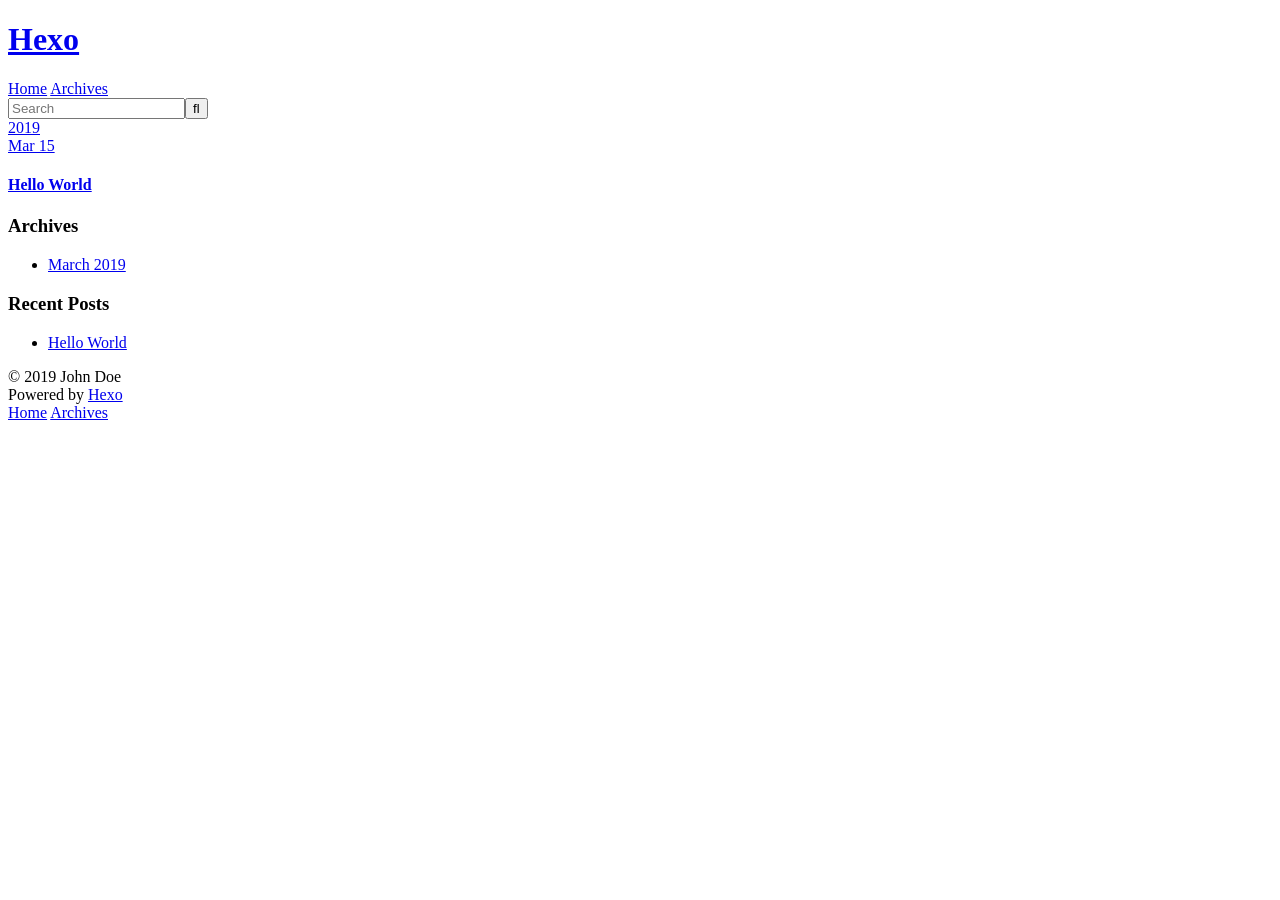
==== archives/index.html @ 77829fed "Site updated: 2019-03-15 10:31:24" ====
<!DOCTYPE html>
<html>
<head><meta name="generator" content="Hexo 3.8.0">
  <meta charset="utf-8">
  

  
  <title>Archives | Hexo</title>
  <meta name="viewport" content="width=device-width, initial-scale=1, maximum-scale=1">
  <meta property="og:type" content="website">
<meta property="og:title" content="Hexo">
<meta property="og:url" content="http://yoursite.com/archives/index.html">
<meta property="og:site_name" content="Hexo">
<meta property="og:locale" content="default">
<meta name="twitter:card" content="summary">
<meta name="twitter:title" content="Hexo">
  
    <link rel="alternate" href="/atom.xml" title="Hexo" type="application/atom+xml">
  
  
    <link rel="icon" href="/favicon.png">
  
  
    <link href="//fonts.googleapis.com/css?family=Source+Code+Pro" rel="stylesheet" type="text/css">
  
  <link rel="stylesheet" href="/css/style.css">
</head>
</html>
<body>
  <div id="container">
    <div id="wrap">
      <header id="header">
  <div id="banner"></div>
  <div id="header-outer" class="outer">
    <div id="header-title" class="inner">
      <h1 id="logo-wrap">
        <a href="/" id="logo">Hexo</a>
      </h1>
      
    </div>
    <div id="header-inner" class="inner">
      <nav id="main-nav">
        <a id="main-nav-toggle" class="nav-icon"></a>
        
          <a class="main-nav-link" href="/">Home</a>
        
          <a class="main-nav-link" href="/archives">Archives</a>
        
      </nav>
      <nav id="sub-nav">
        
          <a id="nav-rss-link" class="nav-icon" href="/atom.xml" title="RSS Feed"></a>
        
        <a id="nav-search-btn" class="nav-icon" title="Search"></a>
      </nav>
      <div id="search-form-wrap">
        <form action="//google.com/search" method="get" accept-charset="UTF-8" class="search-form"><input type="search" name="q" class="search-form-input" placeholder="Search"><button type="submit" class="search-form-submit">&#xF002;</button><input type="hidden" name="sitesearch" value="http://yoursite.com"></form>
      </div>
    </div>
  </div>
</header>
      <div class="outer">
        <section id="main">
  
  
    
    
      
      
      <section class="archives-wrap">
        <div class="archive-year-wrap">
          <a href="/archives/2019" class="archive-year">2019</a>
        </div>
        <div class="archives">
    
    <article class="archive-article archive-type-post">
  <div class="archive-article-inner">
    <header class="archive-article-header">
      <a href="/2019/03/15/hello-world/" class="archive-article-date">
  <time datetime="2019-03-15T02:13:26.831Z" itemprop="datePublished">Mar 15</time>
</a>
      
  
    <h1 itemprop="name">
      <a class="archive-article-title" href="/2019/03/15/hello-world/">Hello World</a>
    </h1>
  

    </header>
  </div>
</article>
  
  
    </div></section>
  


</section>
        
          <aside id="sidebar">
  
    

  
    

  
    
  
    
  <div class="widget-wrap">
    <h3 class="widget-title">Archives</h3>
    <div class="widget">
      <ul class="archive-list"><li class="archive-list-item"><a class="archive-list-link" href="/archives/2019/03/">March 2019</a></li></ul>
    </div>
  </div>


  
    
  <div class="widget-wrap">
    <h3 class="widget-title">Recent Posts</h3>
    <div class="widget">
      <ul>
        
          <li>
            <a href="/2019/03/15/hello-world/">Hello World</a>
          </li>
        
      </ul>
    </div>
  </div>

  
</aside>
        
      </div>
      <footer id="footer">
  
  <div class="outer">
    <div id="footer-info" class="inner">
      &copy; 2019 John Doe<br>
      Powered by <a href="http://hexo.io/" target="_blank">Hexo</a>
    </div>
  </div>
</footer>
    </div>
    <nav id="mobile-nav">
  
    <a href="/" class="mobile-nav-link">Home</a>
  
    <a href="/archives" class="mobile-nav-link">Archives</a>
  
</nav>
    

<script src="//ajax.googleapis.com/ajax/libs/jquery/2.0.3/jquery.min.js"></script>


  <link rel="stylesheet" href="/fancybox/jquery.fancybox.css">
  <script src="/fancybox/jquery.fancybox.pack.js"></script>


<script src="/js/script.js"></script>



  </div>
</body>
</html>
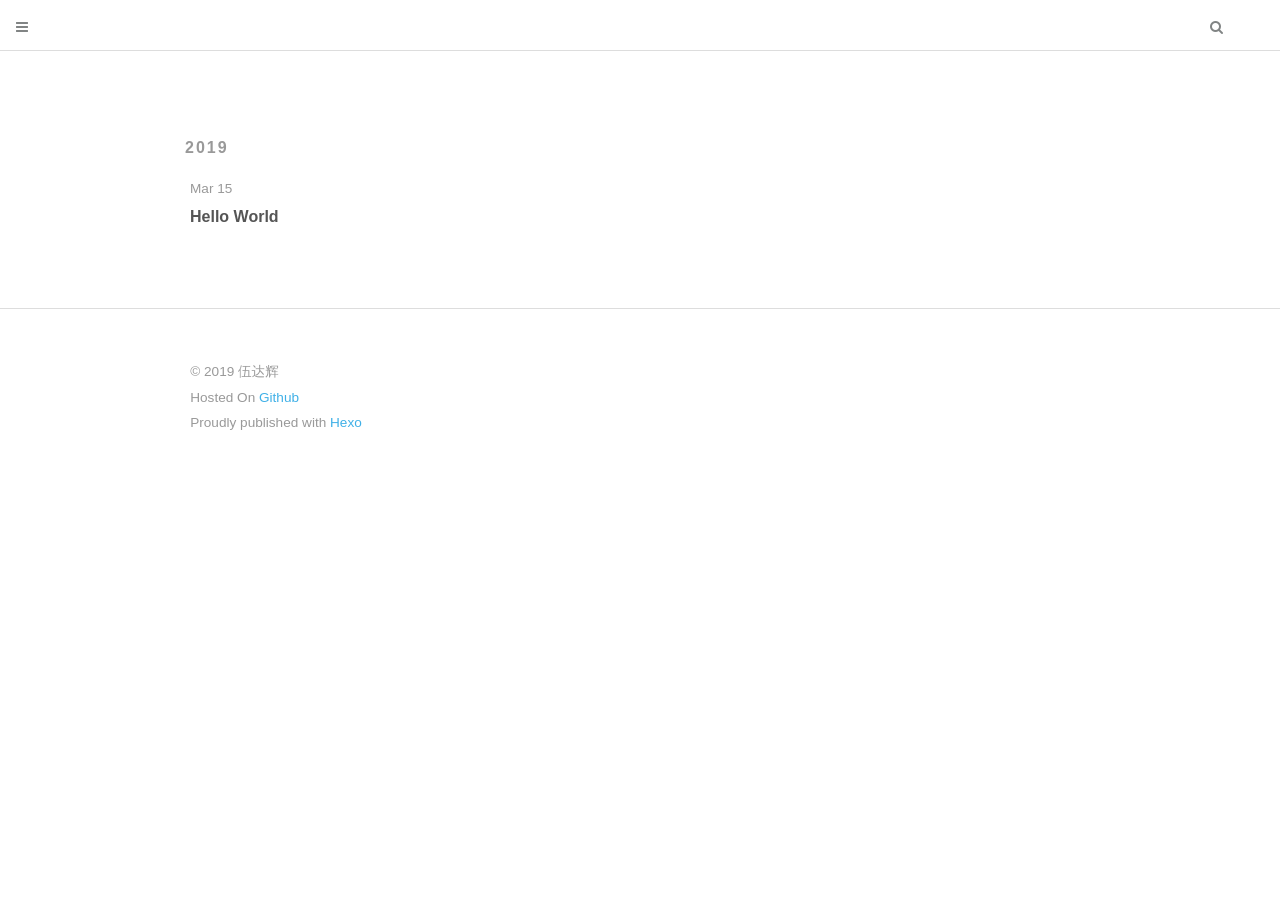
==== commit df804d91: "Site updated: 2019-03-15 11:11:00" ====
--- a/archives/index.html
+++ b/archives/index.html
@@ -3,62 +3,99 @@
 <head><meta name="generator" content="Hexo 3.8.0">
   <meta charset="utf-8">
   
-
-  
-  <title>Archives | Hexo</title>
+  <title>Archives | 一个人的认命，是从变胖开始的。</title>
   <meta name="viewport" content="width=device-width, initial-scale=1, maximum-scale=1">
-  <meta property="og:type" content="website">
-<meta property="og:title" content="Hexo">
-<meta property="og:url" content="http://yoursite.com/archives/index.html">
-<meta property="og:site_name" content="Hexo">
+  <meta name="description" content="从来没有真正的绝境，只有心灵的迷途">
+<meta name="keywords" content="伍达辉">
+<meta property="og:type" content="website">
+<meta property="og:title" content="一个人的认命，是从变胖开始的。">
+<meta property="og:url" content="https://wudahui.github.io/archives/index.html">
+<meta property="og:site_name" content="一个人的认命，是从变胖开始的。">
+<meta property="og:description" content="从来没有真正的绝境，只有心灵的迷途">
 <meta property="og:locale" content="default">
 <meta name="twitter:card" content="summary">
-<meta name="twitter:title" content="Hexo">
+<meta name="twitter:title" content="一个人的认命，是从变胖开始的。">
+<meta name="twitter:description" content="从来没有真正的绝境，只有心灵的迷途">
+<meta name="twitter:creator" content="@kawaiiushio">
+<link rel="publisher" href="u/0/112705918015792136321">
   
-    <link rel="alternate" href="/atom.xml" title="Hexo" type="application/atom+xml">
+    <link rel="alternative" href="/atom.xml" title="一个人的认命，是从变胖开始的。" type="application/atom+xml">
   
   
-    <link rel="icon" href="/favicon.png">
-  
-  
-    <link href="//fonts.googleapis.com/css?family=Source+Code+Pro" rel="stylesheet" type="text/css">
+    <link rel="icon" href="/favicon.ico">
+    <meta name="theme-color" content="#ffffff">
   
   <link rel="stylesheet" href="/css/style.css">
+  
+  <style type="text/css">
+html {background-color: white}</style>
 </head>
 </html>
 <body>
   <div id="container">
     <div id="wrap">
-      <header id="header">
-  <div id="banner"></div>
+      
+  <header id="header" class="small">
+
   <div id="header-outer" class="outer">
     <div id="header-title" class="inner">
       <h1 id="logo-wrap">
-        <a href="/" id="logo">Hexo</a>
+        <a href="/" id="logo">一个人的认命，是从变胖开始的。</a>
       </h1>
       
-    </div>
-    <div id="header-inner" class="inner">
-      <nav id="main-nav">
-        <a id="main-nav-toggle" class="nav-icon"></a>
-        
-          <a class="main-nav-link" href="/">Home</a>
-        
-          <a class="main-nav-link" href="/archives">Archives</a>
-        
-      </nav>
-      <nav id="sub-nav">
-        
-          <a id="nav-rss-link" class="nav-icon" href="/atom.xml" title="RSS Feed"></a>
-        
-        <a id="nav-search-btn" class="nav-icon" title="Search"></a>
-      </nav>
-      <div id="search-form-wrap">
-        <form action="//google.com/search" method="get" accept-charset="UTF-8" class="search-form"><input type="search" name="q" class="search-form-input" placeholder="Search"><button type="submit" class="search-form-submit">&#xF002;</button><input type="hidden" name="sitesearch" value="http://yoursite.com"></form>
+        <h2 id="subtitle-wrap">
+          <a href="/" id="subtitle">Stay hungry. Stay foolish.</a>
+        </h2>
+      
+      <div id="rss-wrap">
+      
+        <a id="nav-rss-link" class="nav-icon" href="/atom.xml" title="RSS Feed"></a>
+      
+      
+        <a id="nav-github-link" class="nav-icon" href="https://github.com/kawaiiushio" title="Github" target="_blank"></a>
+      
       </div>
     </div>
   </div>
+  <div id="header-inner" class>
+    <a class="title"><h1>一个人的认命，是从变胖开始的。</h1></a>
+    <nav id="main-nav">
+      <a id="main-nav-toggle" class="nav-icon"></a>
+    </nav>
+    <nav id="sub-nav">
+      <a id="nav-search-btn" class="nav-icon" title="Search"></a>
+    </nav>
+    <div id="search-form-wrap">
+      <form action="//google.com/search" method="get" accept-charset="UTF-8" class="search-form"><input type="search" name="q" class="search-form-input" placeholder="Search"><button type="submit" class="search-form-submit">&#xF002;</button><input type="hidden" name="sitesearch" value="https://wudahui.github.io"></form>
+    </div>
+  </div>
+  <div class="site-nav">
+    <ul>
+    
+      <li>
+        <a href="/">主页</a>
+      </li>
+    
+      <li>
+        <a href="/archives">归档</a>
+      </li>
+    
+      <li>
+        <a href="/donate">捐助</a>
+      </li>
+    
+      <li>
+        <a href="/friends">小伙伴</a>
+      </li>
+    
+      <li>
+        <a href="/about">关于</a>
+      </li>
+    
+    </ul>
+  </div>
 </header>
+
       <div class="outer">
         <section id="main">
   
@@ -95,76 +132,41 @@
   
 
 
-</section>
-        
-          <aside id="sidebar">
+
+<div class="archives-wrap">
   
     
 
   
-    
+</div>
 
-  
-    
-  
-    
-  <div class="widget-wrap">
-    <h3 class="widget-title">Archives</h3>
-    <div class="widget">
-      <ul class="archive-list"><li class="archive-list-item"><a class="archive-list-link" href="/archives/2019/03/">March 2019</a></li></ul>
-    </div>
-  </div>
-
-
-  
-    
-  <div class="widget-wrap">
-    <h3 class="widget-title">Recent Posts</h3>
-    <div class="widget">
-      <ul>
-        
-          <li>
-            <a href="/2019/03/15/hello-world/">Hello World</a>
-          </li>
-        
-      </ul>
-    </div>
-  </div>
-
-  
-</aside>
-        
+</section>
       </div>
       <footer id="footer">
   
   <div class="outer">
     <div id="footer-info" class="inner">
-      &copy; 2019 John Doe<br>
-      Powered by <a href="http://hexo.io/" target="_blank">Hexo</a>
+      &copy; 2019 伍达辉<br>
+      Hosted On <a target="_blank" href="https://github.com">Github</a> <br> Proudly published with <a target="_blank" href="http://hexo.io">Hexo</a>
     </div>
   </div>
 </footer>
     </div>
-    <nav id="mobile-nav">
-  
-    <a href="/" class="mobile-nav-link">Home</a>
-  
-    <a href="/archives" class="mobile-nav-link">Archives</a>
-  
-</nav>
     
 
-<script src="//ajax.googleapis.com/ajax/libs/jquery/2.0.3/jquery.min.js"></script>
-
+<script src="http://cdn.staticfile.org/jquery/2.1.1-rc2/jquery.min.js"></script>
+<script src="http://cdn.staticfile.org/scrollReveal.js/0.1.2/scrollReveal.min.js"></script>
 
   <link rel="stylesheet" href="/fancybox/jquery.fancybox.css">
   <script src="/fancybox/jquery.fancybox.pack.js"></script>
 
 
+<script>
+  window.scrollReveal = new scrollReveal();
+</script>
+
 <script src="/js/script.js"></script>
-
-
 
   </div>
 </body>
-</html>+</html>
--- a/css/style.css
+++ b/css/style.css
@@ -0,0 +1,1625 @@
+body {
+  width: 100%;
+}
+body:before,
+body:after {
+  content: "";
+  display: table;
+}
+body:after {
+  clear: both;
+}
+html,
+body,
+div,
+span,
+applet,
+object,
+iframe,
+h1,
+h2,
+h3,
+h4,
+h5,
+h6,
+p,
+blockquote,
+pre,
+a,
+abbr,
+acronym,
+address,
+big,
+cite,
+code,
+del,
+dfn,
+em,
+img,
+ins,
+kbd,
+q,
+s,
+samp,
+small,
+strike,
+strong,
+sub,
+sup,
+tt,
+var,
+dl,
+dt,
+dd,
+ol,
+ul,
+li,
+fieldset,
+form,
+label,
+legend,
+table,
+caption,
+tbody,
+tfoot,
+thead,
+tr,
+th,
+td {
+  margin: 0;
+  padding: 0;
+  border: 0;
+  outline: 0;
+  font-weight: inherit;
+  font-style: inherit;
+  font-family: inherit;
+  font-size: 100%;
+  vertical-align: baseline;
+}
+body {
+  line-height: 1;
+  color: #000;
+  background: #fff;
+}
+ol,
+ul {
+  list-style: none;
+}
+table {
+  border-collapse: separate;
+  border-spacing: 0;
+  vertical-align: middle;
+}
+caption,
+th,
+td {
+  text-align: left;
+  font-weight: normal;
+  vertical-align: middle;
+}
+a img {
+  border: none;
+}
+input,
+button {
+  margin: 0;
+  padding: 0;
+}
+input::-moz-focus-inner,
+button::-moz-focus-inner {
+  border: 0;
+  padding: 0;
+}
+@font-face {
+  font-family: FontAwesome;
+  font-style: normal;
+  font-weight: normal;
+  src: url("fonts/fontawesome-webfont.eot?v=#4.0.3");
+  src: url("fonts/fontawesome-webfont.eot?#iefix&v=#4.0.3") format("embedded-opentype"), url("fonts/fontawesome-webfont.woff?v=#4.0.3") format("woff"), url("fonts/fontawesome-webfont.ttf?v=#4.0.3") format("truetype"), url("fonts/fontawesome-webfont.svg#fontawesomeregular?v=#4.0.3") format("svg");
+}
+html,
+body,
+#container {
+  height: 100%;
+  font-family: "Helvetica Neue", Helvetica, "Nimbus Sans L", Arial, "Liberation Sans", "Hiragino Sans GB", "Source Han Sans CN", "Source Han Sans SC", "Microsoft YaHei", "Wenquanyi Micro Hei", "WenQuanYi Zen Hei", "ST Heiti", SimHei, "WenQuanYi Zen Hei Sharp", sans-serif;
+!important
+}
+!important
+body {
+  background: #fff;
+  font: 14px "Helvetica Neue", Helvetica, Arial, sans-serif;
+  -webkit-text-size-adjust: 100%;
+}
+.outer {
+  max-width: 920px;
+  margin: 0 auto;
+  padding: 0 20px;
+}
+.outer:before,
+.outer:after {
+  content: "";
+  display: table;
+}
+.outer:after {
+  clear: both;
+}
+.inner {
+  display: inline;
+  float: left;
+  width: 97.77777777777777%;
+  margin: 0 1.111111111111111%;
+}
+.left,
+.alignleft {
+  float: left;
+}
+.right,
+.alignright {
+  float: right;
+}
+.clear {
+  clear: both;
+}
+#container {
+  position: relative;
+}
+.mobile-nav-on {
+  overflow: hidden;
+}
+#wrap {
+  height: 100%;
+  width: 100%;
+  position: absolute;
+  top: 0;
+  left: 0;
+  -webkit-transition: 0.2s ease-out;
+  -moz-transition: 0.2s ease-out;
+  -ms-transition: 0.2s ease-out;
+  transition: 0.2s ease-out;
+  z-index: 1;
+  background: #fff;
+}
+.mobile-nav-on #wrap {
+  left: 280px;
+}
+.article-date,
+.article-category-link,
+.archive-year {
+  text-decoration: none;
+  text-transform: uppercase;
+  letter-spacing: 2px;
+  color: #999;
+  margin-bottom: 1em;
+  margin-left: 5px;
+  line-height: 1em;
+  text-shadow: 0 1px #fff;
+  font-weight: bold;
+}
+.article-inner,
+.archive-article-inner {
+  background: #fff;
+}
+.article-entry h1 {
+  font-size: 2em;
+}
+.article-entry h2 {
+  font-size: 1.5em;
+}
+.article-entry h3 {
+  font-size: 1.3em;
+}
+.article-entry h4 {
+  font-size: 1.2em;
+}
+.article-entry h5 {
+  font-size: 1em;
+}
+.article-entry h6 {
+  font-size: 1em;
+  color: #999;
+}
+.article-entry hr {
+  border: 1px dashed #ddd;
+}
+.article-entry strong {
+  font-weight: bold;
+}
+.article-entry em,
+.article-entry cite {
+  font-style: italic;
+}
+.article-entry sup,
+.article-entry sub {
+  font-size: 0.75em;
+  line-height: 0;
+  position: relative;
+  vertical-align: baseline;
+}
+.article-entry sup {
+  top: -0.5em;
+}
+.article-entry sub {
+  bottom: -0.2em;
+}
+.article-entry small {
+  font-size: 0.85em;
+}
+.article-entry acronym,
+.article-entry abbr {
+  border-bottom: 1px dotted;
+}
+.article-entry ul,
+.article-entry ol,
+.article-entry dl {
+  margin: 0 20px;
+  line-height: 1.9em;
+}
+.article-entry ul ul,
+.article-entry ol ul,
+.article-entry ul ol,
+.article-entry ol ol {
+  margin-top: 0;
+  margin-bottom: 0;
+}
+.article-entry ul {
+  list-style: disc;
+}
+.article-entry ol {
+  list-style: decimal;
+}
+.article-entry dt {
+  font-weight: bold;
+}
+#header {
+  background-color: #3fb0e7;
+  color: #333;
+  display: table;
+  height: 100%;
+  text-align: center;
+  width: 100%;
+  -webkit-transition: height 0.25s;
+  -moz-transition: height 0.25s;
+  -ms-transition: height 0.25s;
+  transition: height 0.25s;
+  position: relative;
+  overflow: hidden;
+}
+#header:before,
+#header:after {
+  content: "";
+  position: absolute;
+  left: 0;
+  right: 0;
+  height: 40px;
+}
+#header:before {
+  top: 0;
+}
+#header:after {
+  bottom: 0;
+}
+#header.small {
+  height: 10%;
+  background-color: #fff;
+}
+#header.small #header-outer {
+  display: none;
+}
+#header.small #header-inner {
+  border-bottom: 1px solid #ddd;
+}
+#header.small #header-inner.active {
+  border-bottom: 1px solid #3fb0e7;
+}
+#header.small #header-inner .title {
+  opacity: 1;
+}
+#header-inner {
+  position: fixed;
+  text-align: center;
+  width: 100%;
+  height: 50px;
+  background: #fff;
+  -webkit-transition: opacity 0.25s;
+  -moz-transition: opacity 0.25s;
+  -ms-transition: opacity 0.25s;
+  transition: opacity 0.25s;
+  z-index: 99999;
+  top: 0;
+}
+#header-inner .title {
+  font-weight: bold;
+  padding-top: 20px;
+  opacity: 0;
+}
+@media screen and (max-width: 479px) {
+  #header-inner .title {
+    opacity: 1;
+  }
+}
+#header-inner .title h1 {
+  display: none;
+  font-size: 1rem;
+  line-height: 3rem;
+}
+@media screen and (max-width: 479px) {
+  #header-inner .title h1 {
+    color: #fff;
+  }
+}
+#header-inner.active {
+  border-bottom: 1px solid #3fb0e7;
+}
+#header-inner.active .title {
+  opacity: 1;
+}
+#header-outer {
+  min-height: 200px;
+  height: 100%;
+  position: relative;
+}
+#banner {
+  position: absolute;
+  top: 0;
+  left: 0;
+  width: 100%;
+  height: 100%;
+  -webkit-background-size: cover;
+  -moz-background-size: cover;
+  background-size: cover;
+  z-index: -1;
+}
+#header-title {
+  text-align: center;
+  height: 40px;
+  position: absolute;
+  top: 50%;
+  left: 0;
+  margin-top: -20px;
+}
+#logo,
+#subtitle {
+  text-decoration: none;
+  color: #fff;
+  font-weight: 300;
+}
+#logo {
+  font-size: 40px;
+  line-height: 40px;
+  letter-spacing: 2px;
+  font-weight: bold;
+}
+#subtitle {
+  font-size: 16px;
+  line-height: 16px;
+  letter-spacing: 1px;
+}
+#logo-wrap {
+  font-size: 1000;
+}
+#subtitle-wrap {
+  margin-top: 16px;
+}
+#main-nav {
+  position: absolute;
+  top: 0;
+}
+.site-nav {
+  background: #fff;
+  border-bottom: 1px solid #eee;
+  padding: 0px 1.5rem 0 1.5rem;
+  position: fixed;
+  top: 48px;
+  left: 0;
+  width: 100%;
+  z-index: 999;
+  text-align: left;
+  display: none;
+}
+.site-nav.nav-on {
+  display: block;
+}
+.site-nav ul {
+  list-style: none;
+  padding: 0.5rem 0;
+  margin: 0;
+}
+.site-nav ul li {
+  padding: 0.5rem 0;
+  align: left;
+}
+.site-nav ul li a {
+  color: #999;
+  text-decoration: none;
+  -webkit-transition: color 0.3s;
+  -moz-transition: color 0.3s;
+  -ms-transition: color 0.3s;
+  transition: color 0.3s;
+}
+.nav-icon,
+.main-nav-link {
+  float: left;
+  color: #333;
+  opacity: 0.6;
+  text-decoration: none;
+  -webkit-transition: opacity 0.2s;
+  -moz-transition: opacity 0.2s;
+  -ms-transition: opacity 0.2s;
+  transition: opacity 0.2s;
+  display: block;
+  padding: 20px 15px;
+}
+.nav-icon:hover,
+.main-nav-link:hover {
+  opacity: 1;
+}
+.nav-icon {
+  font-family: FontAwesome;
+  text-align: center;
+  font-size: 14px;
+  width: 14px;
+  height: 14px;
+  padding: 20px 15px;
+  position: relative;
+  cursor: pointer;
+  color: #2e3434;
+}
+.main-nav-link {
+  font-weight: 300;
+  letter-spacing: 1px;
+}
+@media screen and (max-width: 479px) {
+  .main-nav-link {
+    display: none;
+  }
+}
+.nav-toggle {
+  font-family: FontAwesome;
+}
+.nav-toggle:before {
+  content: "\f0c9";
+}
+#main-nav-toggle {
+  display: block;
+}
+#main-nav-toggle:before {
+  content: "\f0c9";
+}
+#sub-profile {
+  position: absolute;
+  top: 12px;
+  width: 30px;
+  height: 30px;
+  right: 15px;
+  border: 1px solid #ddd;
+}
+#sub-profile img {
+  width: 30px;
+  height: 30px;
+}
+#sub-nav {
+  position: absolute;
+  top: 0;
+  right: 42px;
+}
+#rss-wrap {
+  width: 100px;
+  margin: 0 auto;
+}
+#nav-rss-link {
+  font-size: 24px;
+}
+#nav-rss-link:before {
+  content: "\f09e";
+}
+#nav-github-link {
+  font-size: 24px;
+}
+#nav-github-link:before {
+  content: "\f09b";
+}
+#nav-search-btn:before {
+  content: "\f002";
+}
+#search-form-wrap {
+  position: absolute;
+  top: 15px;
+  width: 150px;
+  height: 30px;
+  right: -150px;
+  opacity: 0;
+  -webkit-transition: 0.2s ease-out;
+  -moz-transition: 0.2s ease-out;
+  -ms-transition: 0.2s ease-out;
+  transition: 0.2s ease-out;
+}
+#search-form-wrap.on {
+  opacity: 1;
+  right: 50px;
+}
+@media screen and (max-width: 479px) {
+  #search-form-wrap {
+    width: 80%;
+    right: -100%;
+  }
+}
+.search-form {
+  position: absolute;
+  top: 0;
+  left: 0;
+  right: 0;
+  background: #fff;
+  padding: 5px 15px;
+  border-radius: 15px;
+  -webkit-box-shadow: 0 0 10px rgba(0,0,0,0.3);
+  box-shadow: 0 0 10px rgba(0,0,0,0.3);
+}
+.search-form-input {
+  border: none;
+  background: none;
+  color: #555;
+  width: 100%;
+  font: 13px "Helvetica Neue", Helvetica, Arial, sans-serif;
+  outline: none;
+}
+.search-form-input::-webkit-search-results-decoration,
+.search-form-input::-webkit-search-cancel-button {
+  -webkit-appearance: none;
+}
+.search-form-submit {
+  position: absolute;
+  top: 50%;
+  right: 10px;
+  margin-top: -7px;
+  font: 13px FontAwesome;
+  border: none;
+  background: none;
+  color: #bbb;
+  cursor: pointer;
+}
+.search-form-submit:hover,
+.search-form-submit:focus {
+  color: #777;
+}
+.mountains {
+  position: absolute;
+  bottom: -120px;
+  right: 0px;
+}
+@media screen and (max-width: 479px) {
+  .mountains {
+    display: none;
+  }
+}
+#cloud-1,
+#cloud-2,
+#cloud-3,
+#cloud-4 {
+  background-image: url("/css/images/cloud.png");
+  -webkit-background-size: cover;
+  -moz-background-size: cover;
+  background-size: cover;
+  position: absolute;
+}
+#sun {
+  background-image: url("/css/images/sun.png");
+  -webkit-background-size: cover;
+  -moz-background-size: cover;
+  background-size: cover;
+  position: absolute;
+  -webkit-animation: 10s sun infinite linear;
+  -moz-animation: 10s sun infinite linear;
+  -ms-animation: 10s sun infinite linear;
+  animation: 10s sun infinite linear;
+}
+#cloud-1 {
+  width: 80px;
+  height: 70px;
+  bottom: 300px;
+  right: -200px;
+  -webkit-animation: 10s cloud-right infinite linear;
+  -moz-animation: 10s cloud-right infinite linear;
+  -ms-animation: 10s cloud-right infinite linear;
+  animation: 10s cloud-right infinite linear;
+}
+#cloud-2 {
+  width: 80px;
+  height: 70px;
+  bottom: 200px;
+  right: -200px;
+  -webkit-animation: 5s cloud-right infinite linear;
+  -moz-animation: 5s cloud-right infinite linear;
+  -ms-animation: 5s cloud-right infinite linear;
+  animation: 5s cloud-right infinite linear;
+}
+#cloud-3 {
+  width: 80px;
+  height: 70px;
+  bottom: 400px;
+  left: -200px;
+  -webkit-animation: 10s cloud-left infinite linear;
+  -moz-animation: 10s cloud-left infinite linear;
+  -ms-animation: 10s cloud-left infinite linear;
+  animation: 10s cloud-left infinite linear;
+}
+#cloud-4 {
+  width: 80px;
+  height: 80px;
+  bottom: 100px;
+  -webkit-animation: 5s cloud-middle infinite ease-in-out alternate;
+  -moz-animation: 5s cloud-middle infinite ease-in-out alternate;
+  -ms-animation: 5s cloud-middle infinite ease-in-out alternate;
+  animation: 5s cloud-middle infinite ease-in-out alternate;
+}
+@media screen and (max-width: 479px) {
+  .cloud {
+    display: none;
+  }
+}
+#sun {
+  width: 80px;
+  height: 80px;
+  top: 10px;
+  left: 50px;
+  z-index: 100000;
+}
+@-moz-keyframes cloud-middle {
+  from {
+    right: 200px;
+  }
+  to {
+    right: 800px;
+  }
+}
+@-webkit-keyframes cloud-middle {
+  from {
+    right: 200px;
+  }
+  to {
+    right: 800px;
+  }
+}
+@-o-keyframes cloud-middle {
+  from {
+    right: 200px;
+  }
+  to {
+    right: 800px;
+  }
+}
+@keyframes cloud-middle {
+  from {
+    right: 200px;
+  }
+  to {
+    right: 800px;
+  }
+}
+@-moz-keyframes cloud-left {
+  from {
+    opacity: 0;
+    left: -100px;
+  }
+  to {
+    opacity: 1;
+    left: 1800px;
+  }
+}
+@-webkit-keyframes cloud-left {
+  from {
+    opacity: 0;
+    left: -100px;
+  }
+  to {
+    opacity: 1;
+    left: 1800px;
+  }
+}
+@-o-keyframes cloud-left {
+  from {
+    opacity: 0;
+    left: -100px;
+  }
+  to {
+    opacity: 1;
+    left: 1800px;
+  }
+}
+@keyframes cloud-left {
+  from {
+    opacity: 0;
+    left: -100px;
+  }
+  to {
+    opacity: 1;
+    left: 1800px;
+  }
+}
+@-moz-keyframes cloud-right {
+  from {
+    opacity: 0;
+    right: -100px;
+  }
+  to {
+    opacity: 1;
+    right: 1800px;
+  }
+}
+@-webkit-keyframes cloud-right {
+  from {
+    opacity: 0;
+    right: -100px;
+  }
+  to {
+    opacity: 1;
+    right: 1800px;
+  }
+}
+@-o-keyframes cloud-right {
+  from {
+    opacity: 0;
+    right: -100px;
+  }
+  to {
+    opacity: 1;
+    right: 1800px;
+  }
+}
+@keyframes cloud-right {
+  from {
+    opacity: 0;
+    right: -100px;
+  }
+  to {
+    opacity: 1;
+    right: 1800px;
+  }
+}
+@-moz-keyframes sun {
+  to {
+    -webkit-transform: rotate(1turn);
+    -moz-transform: rotate(1turn);
+    -ms-transform: rotate(1turn);
+    transform: rotate(1turn);
+  }
+}
+@-webkit-keyframes sun {
+  to {
+    -webkit-transform: rotate(1turn);
+    -moz-transform: rotate(1turn);
+    -ms-transform: rotate(1turn);
+    transform: rotate(1turn);
+  }
+}
+@-o-keyframes sun {
+  to {
+    -webkit-transform: rotate(1turn);
+    -moz-transform: rotate(1turn);
+    -ms-transform: rotate(1turn);
+    transform: rotate(1turn);
+  }
+}
+@keyframes sun {
+  to {
+    -webkit-transform: rotate(1turn);
+    -moz-transform: rotate(1turn);
+    -ms-transform: rotate(1turn);
+    transform: rotate(1turn);
+  }
+}
+.article {
+  margin: 50px 0;
+}
+.article-inner {
+  overflow: hidden;
+}
+.article-meta:before,
+.article-meta:after {
+  content: "";
+  display: table;
+}
+.article-meta:after {
+  clear: both;
+}
+.article-date {
+  float: left;
+}
+.article-category {
+  float: left;
+  line-height: 1em;
+  color: #ccc;
+  text-shadow: 0 1px #fff;
+  margin-left: 8px;
+}
+.article-category:before {
+  content: "\2022";
+}
+.article-category-link {
+  margin: 0 12px 1em;
+}
+.article-header {
+  padding: 20px 20px 0;
+}
+.article-title {
+  text-decoration: none;
+  font-size: 2em;
+  font-weight: bold;
+  color: #555;
+  line-height: 1.1em;
+  -webkit-transition: color 0.2s;
+  -moz-transition: color 0.2s;
+  -ms-transition: color 0.2s;
+  transition: color 0.2s;
+  text-align: center;
+  margin-bottom: 1em;
+}
+a.article-title:hover {
+  color: #3fb0e7;
+}
+.article-entry {
+  color: #555;
+  padding: 0 20px;
+}
+.article-entry:before,
+.article-entry:after {
+  content: "";
+  display: table;
+}
+.article-entry:after {
+  clear: both;
+}
+.article-entry p,
+.article-entry table {
+  line-height: 1.9em;
+  margin: 1.9em 0;
+}
+.article-entry h1,
+.article-entry h2,
+.article-entry h3,
+.article-entry h4,
+.article-entry h5,
+.article-entry h6 {
+  font-weight: bold;
+}
+.article-entry h1,
+.article-entry h2,
+.article-entry h3,
+.article-entry h4,
+.article-entry h5,
+.article-entry h6 {
+  line-height: 1.1em;
+  margin: 1.1em 0;
+}
+.article-entry a {
+  color: #3fb0e7;
+  text-decoration: none;
+}
+.article-entry a:hover {
+  text-decoration: underline;
+}
+.article-entry ul,
+.article-entry ol,
+.article-entry dl {
+  margin-top: 1.9em;
+  margin-bottom: 1.9em;
+}
+.article-entry img,
+.article-entry video {
+  max-width: 100%;
+  height: auto;
+  display: block;
+  margin: auto;
+}
+.article-entry iframe {
+  border: none;
+}
+.article-entry table {
+  width: 100%;
+  border-collapse: collapse;
+  border-spacing: 0;
+}
+.article-entry th {
+  font-weight: bold;
+  border-bottom: 3px solid #ddd;
+  padding-bottom: 0.5em;
+}
+.article-entry td {
+  border-bottom: 1px solid #ddd;
+  padding: 10px 0;
+}
+.article-entry blockquote {
+  font-family: Georgia, "Times New Roman", serif;
+  font-size: 1.4em;
+  margin: 1.9em 20px;
+  text-align: center;
+}
+.article-entry blockquote footer {
+  font-size: 14px;
+  margin: 1.9em 0;
+  font-family: "Helvetica Neue", Helvetica, Arial, sans-serif;
+}
+.article-entry blockquote footer cite:before {
+  content: "—";
+  padding: 0 0.5em;
+}
+.article-entry .pullquote {
+  text-align: left;
+  width: 45%;
+  margin: 0;
+}
+.article-entry .pullquote.left {
+  margin-left: 0.5em;
+  margin-right: 1em;
+}
+.article-entry .pullquote.right {
+  margin-right: 0.5em;
+  margin-left: 1em;
+}
+.article-entry .caption {
+  color: #999;
+  display: block;
+  font-size: 0.9em;
+  margin-top: 0.5em;
+  position: relative;
+  text-align: center;
+}
+.article-entry .video-container {
+  position: relative;
+  padding-top: 56.25%;
+  height: 0;
+  overflow: hidden;
+}
+.article-entry .video-container iframe,
+.article-entry .video-container object,
+.article-entry .video-container embed {
+  position: absolute;
+  top: 0;
+  left: 0;
+  width: 100%;
+  height: 100%;
+  margin-top: 0;
+}
+.article-more-link a {
+  display: inline-block;
+  line-height: 1em;
+  padding: 6px 15px;
+  border-radius: 15px;
+  background: #fff;
+  color: #999;
+  text-shadow: 0 1px #fff;
+  text-decoration: none;
+}
+.article-more-link a:hover {
+  background: #3fb0e7;
+  color: #fff;
+  text-decoration: none;
+  text-shadow: 0 1px #1a95d1;
+}
+.article-footer {
+  font-size: 0.85em;
+  line-height: 1.9em;
+  border-top: 1px solid #ddd;
+  padding-top: 1.9em;
+  margin: 0 20px 20px;
+}
+.article-footer:before,
+.article-footer:after {
+  content: "";
+  display: table;
+}
+.article-footer:after {
+  clear: both;
+}
+.article-footer a {
+  color: #999;
+  text-decoration: none;
+}
+.article-footer a:hover {
+  color: #555;
+}
+.article-tag-list-item {
+  float: left;
+  margin-right: 10px;
+}
+.article-tag-list-link:before {
+  content: "#";
+}
+.article-comment-link {
+  float: right;
+}
+.article-comment-link:before {
+  content: "\f075";
+  font-family: FontAwesome;
+  padding-right: 8px;
+}
+.article-share-link {
+  cursor: pointer;
+  float: right;
+  margin-left: 20px;
+}
+.article-share-link:before {
+  content: "\f064";
+  font-family: FontAwesome;
+  padding-right: 6px;
+}
+#article-nav {
+  position: relative;
+}
+#article-nav:before,
+#article-nav:after {
+  content: "";
+  display: table;
+}
+#article-nav:after {
+  clear: both;
+}
+@media screen and (min-width: 768px) {
+  #article-nav {
+    margin: 50px 0;
+  }
+  #article-nav:before {
+    width: 8px;
+    height: 8px;
+    position: absolute;
+    top: 50%;
+    left: 50%;
+    margin-top: -4px;
+    margin-left: -4px;
+    content: "";
+    border-radius: 50%;
+    background: #ddd;
+    -webkit-box-shadow: 0 1px 2px #fff;
+    box-shadow: 0 1px 2px #fff;
+  }
+}
+.article-nav-link-wrap {
+  text-decoration: none;
+  text-shadow: 0 1px #fff;
+  color: #999;
+  -webkit-box-sizing: border-box;
+  -moz-box-sizing: border-box;
+  box-sizing: border-box;
+  margin-top: 50px;
+  text-align: center;
+  display: block;
+}
+.article-nav-link-wrap:hover {
+  color: #555;
+}
+@media screen and (min-width: 768px) {
+  .article-nav-link-wrap {
+    width: 50%;
+    margin-top: 0;
+  }
+}
+@media screen and (min-width: 768px) {
+  #article-nav-newer {
+    float: left;
+    text-align: right;
+    padding-right: 20px;
+  }
+}
+@media screen and (min-width: 768px) {
+  #article-nav-older {
+    float: right;
+    text-align: left;
+    padding-left: 20px;
+  }
+}
+.article-nav-caption {
+  text-transform: uppercase;
+  letter-spacing: 2px;
+  color: #ddd;
+  line-height: 1em;
+  font-weight: bold;
+}
+#article-nav-newer .article-nav-caption {
+  margin-right: -2px;
+}
+.article-nav-title {
+  font-size: 0.85em;
+  line-height: 1.9em;
+  margin-top: 0.5em;
+}
+.article-share-box {
+  position: absolute;
+  display: none;
+  background: #fff;
+  -webkit-box-shadow: 1px 2px 10px rgba(0,0,0,0.2);
+  box-shadow: 1px 2px 10px rgba(0,0,0,0.2);
+  border-radius: 3px;
+  margin-left: -145px;
+  overflow: hidden;
+  z-index: 1;
+}
+.article-share-box.on {
+  display: block;
+}
+.article-share-input {
+  width: 100%;
+  background: none;
+  -webkit-box-sizing: border-box;
+  -moz-box-sizing: border-box;
+  box-sizing: border-box;
+  font: 14px "Helvetica Neue", Helvetica, Arial, sans-serif;
+  padding: 0 15px;
+  color: #555;
+  outline: none;
+  border: 1px solid #ddd;
+  border-radius: 3px 3px 0 0;
+  height: 36px;
+  line-height: 36px;
+}
+.article-share-links {
+  background: #fff;
+}
+.article-share-links:before,
+.article-share-links:after {
+  content: "";
+  display: table;
+}
+.article-share-links:after {
+  clear: both;
+}
+.article-share-twitter,
+.article-share-facebook,
+.article-share-pinterest,
+.article-share-google {
+  width: 50px;
+  height: 36px;
+  display: block;
+  float: left;
+  position: relative;
+  color: #999;
+  text-shadow: 0 1px #fff;
+}
+.article-share-twitter:before,
+.article-share-facebook:before,
+.article-share-pinterest:before,
+.article-share-google:before {
+  font-size: 20px;
+  font-family: FontAwesome;
+  width: 20px;
+  height: 20px;
+  position: absolute;
+  top: 50%;
+  left: 50%;
+  margin-top: -10px;
+  margin-left: -10px;
+  text-align: center;
+}
+.article-share-twitter:hover,
+.article-share-facebook:hover,
+.article-share-pinterest:hover,
+.article-share-google:hover {
+  color: #fff;
+}
+.article-share-twitter:before {
+  content: "\f099";
+}
+.article-share-twitter:hover {
+  background: #00aced;
+  text-shadow: 0 1px #008abe;
+}
+.article-share-facebook:before {
+  content: "\f09a";
+}
+.article-share-facebook:hover {
+  background: #3b5998;
+  text-shadow: 0 1px #2f477a;
+}
+.article-share-pinterest:before {
+  content: "\f0d2";
+}
+.article-share-pinterest:hover {
+  background: #cb2027;
+  text-shadow: 0 1px #a21a1f;
+}
+.article-share-google:before {
+  content: "\f0d5";
+}
+.article-share-google:hover {
+  background: #dd4b39;
+  text-shadow: 0 1px #be3221;
+}
+.article-gallery {
+  background: #000;
+  position: relative;
+}
+.article-gallery-photos {
+  position: relative;
+  overflow: hidden;
+}
+.article-gallery-img {
+  display: none;
+  max-width: 100%;
+}
+.article-gallery-img:first-child {
+  display: block;
+}
+.article-gallery-img.loaded {
+  position: absolute;
+  display: block;
+}
+.article-gallery-img img {
+  display: block;
+  max-width: 100%;
+  margin: 0 auto;
+}
+#comments {
+  background: #fff;
+  padding: 20px;
+  border-radius: 3px;
+  margin: 50px 0;
+}
+#comments a {
+  color: #3fb0e7;
+}
+.archives-wrap {
+  margin: 50px 0;
+}
+.archives-wrap .widget-wrap .widget-title {
+  text-decoration: none;
+  text-transform: uppercase;
+  letter-spacing: 2px;
+  color: #999;
+  margin-bottom: 1em;
+  margin-left: 5px;
+  line-height: 1em;
+  text-shadow: 0 1px #fff;
+  font-weight: bold;
+}
+.archives-wrap .widget-wrap .tag-list-item {
+  display: inline-block;
+  margin-right: 20px;
+  padding: 5px;
+}
+.archives-wrap .widget-wrap .tag-list-link {
+  text-decoration: none;
+  font-weight: bold;
+  color: #555;
+  -webkit-transition: color 0.2s;
+  -moz-transition: color 0.2s;
+  -ms-transition: color 0.2s;
+  -webkit-transition: color 0.2s;
+  -moz-transition: color 0.2s;
+  -ms-transition: color 0.2s;
+  transition: color 0.2s;
+  line-height: 1.6em;
+  margin-right: 5px;
+}
+.archives-wrap .widget-wrap .tag-list-count {
+  display: inline;
+  padding: 0.2em 0.6em 0.3em;
+  font-size: 75%;
+  font-weight: 700;
+  line-height: 1;
+  color: #fff;
+  text-align: center;
+  white-space: nowrap;
+  vertical-align: baseline;
+  border-radius: 0.25em;
+  background-color: #428bca;
+}
+.archives:before,
+.archives:after {
+  content: "";
+  display: table;
+}
+.archives:after {
+  clear: both;
+}
+.archive-year-wrap {
+  margin-bottom: 1em;
+}
+.archives {
+  -webkit-column-gap: 10px;
+  -moz-column-gap: 10px;
+  column-gap: 10px;
+}
+@media screen and (min-width: 480px) and (max-width: 767px) {
+  .archives {
+    -webkit-column-count: 2;
+    -moz-column-count: 2;
+    column-count: 2;
+  }
+}
+@media screen and (min-width: 768px) {
+  .archives {
+    -webkit-column-count: 3;
+    -moz-column-count: 3;
+    column-count: 3;
+  }
+}
+.archive-article {
+  -webkit-column-break-inside: avoid;
+  page-break-inside: avoid;
+  overflow: hidden;
+  break-inside: avoid-column;
+}
+.archive-article-inner {
+  padding: 10px;
+  margin-bottom: 15px;
+}
+.archive-article-title {
+  text-decoration: none;
+  font-weight: bold;
+  color: #555;
+  -webkit-transition: color 0.2s;
+  -moz-transition: color 0.2s;
+  -ms-transition: color 0.2s;
+  transition: color 0.2s;
+  line-height: 1.9em;
+}
+.archive-article-title:hover {
+  color: #3fb0e7;
+}
+.archive-article-footer {
+  margin-top: 1em;
+}
+.archive-article-date {
+  color: #999;
+  text-decoration: none;
+  font-size: 0.85em;
+  line-height: 1em;
+  margin-bottom: 0.5em;
+  display: block;
+}
+#page-nav {
+  margin: 50px auto;
+  background: #fff;
+  text-align: center;
+  color: #999;
+  overflow: hidden;
+}
+#page-nav:before,
+#page-nav:after {
+  content: "";
+  display: table;
+}
+#page-nav:after {
+  clear: both;
+}
+#page-nav a,
+#page-nav span {
+  padding: 10px 20px;
+  font-size: 18px;
+}
+#page-nav a {
+  font-size: 20px;
+  color: #999;
+  text-decoration: none;
+}
+#page-nav .next:before {
+  font-family: FontAwesome;
+  content: "\f105";
+}
+#page-nav .prev:before {
+  font-family: FontAwesome;
+  content: "\f104";
+}
+#page-nav .page-number {
+  display: none;
+}
+@media screen and (max-width: 479px) {
+  #page-nav .page-number {
+    display: none;
+  }
+}
+#page-nav .current {
+  color: #555;
+  font-weight: bold;
+}
+#page-nav .space {
+  color: #ddd;
+}
+#footer {
+  background: #fff;
+  padding: 50px 0;
+  border-top: 1px solid #ddd;
+  color: #999;
+}
+#footer a {
+  color: #3fb0e7;
+  text-decoration: none;
+}
+#footer a:hover {
+  text-decoration: underline;
+}
+#footer-info {
+  line-height: 1.9em;
+  font-size: 0.85em;
+}
+.article-entry pre,
+.article-entry .highlight {
+  background: #2d2d2d;
+  margin: 0 -20px;
+  padding: 15px 20px;
+  border-style: solid;
+  border-color: #ddd;
+  border-width: 1px 0;
+  overflow: auto;
+  color: #ccc;
+  line-height: 26.599999999999998px;
+}
+.article-entry .highlight .gutter pre,
+.article-entry .gist .gist-file .gist-data .line-numbers {
+  color: #666;
+  font-size: 0.85em;
+}
+.article-entry pre,
+.article-entry code {
+  font-family: "Source Code Pro", Consolas, Monaco, Menlo, Consolas, monospace;
+}
+.article-entry code {
+  background: #fff;
+  text-shadow: 0 1px #fff;
+  padding: 0 0.3em;
+}
+.article-entry pre code {
+  background: none;
+  text-shadow: none;
+  padding: 0;
+}
+.article-entry .highlight pre {
+  border: none;
+  margin: 0;
+  padding: 0;
+}
+.article-entry .highlight table {
+  margin: 0;
+  width: auto;
+}
+.article-entry .highlight td {
+  border: none;
+  padding: 0;
+}
+.article-entry .highlight figcaption {
+  font-size: 0.85em;
+  color: #999;
+  line-height: 1em;
+  margin-bottom: 1em;
+}
+.article-entry .highlight figcaption:before,
+.article-entry .highlight figcaption:after {
+  content: "";
+  display: table;
+}
+.article-entry .highlight figcaption:after {
+  clear: both;
+}
+.article-entry .highlight figcaption a {
+  float: right;
+}
+.article-entry .highlight .gutter pre {
+  text-align: right;
+  padding-right: 20px;
+}
+.article-entry .highlight .line {
+  height: 26.599999999999998px;
+}
+.article-entry .gist {
+  margin: 0 -20px;
+  border-style: solid;
+  border-color: #ddd;
+  border-width: 1px 0;
+  background: #2d2d2d;
+  padding: 15px 20px 15px 0;
+}
+.article-entry .gist .gist-file {
+  border: none;
+  font-family: "Source Code Pro", Consolas, Monaco, Menlo, Consolas, monospace;
+  margin: 0;
+}
+.article-entry .gist .gist-file .gist-data {
+  background: none;
+  border: none;
+}
+.article-entry .gist .gist-file .gist-data .line-numbers {
+  background: none;
+  border: none;
+  padding: 0 20px 0 0;
+}
+.article-entry .gist .gist-file .gist-data .line-data {
+  padding: 0 !important;
+}
+.article-entry .gist .gist-file .highlight {
+  margin: 0;
+  padding: 0;
+  border: none;
+}
+.article-entry .gist .gist-file .gist-meta {
+  background: #2d2d2d;
+  color: #999;
+  font: 0.85em "Helvetica Neue", Helvetica, Arial, sans-serif;
+  text-shadow: 0 0;
+  padding: 0;
+  margin-top: 1em;
+  margin-left: 20px;
+}
+.article-entry .gist .gist-file .gist-meta a {
+  color: #3fb0e7;
+  font-weight: normal;
+}
+.article-entry .gist .gist-file .gist-meta a:hover {
+  text-decoration: underline;
+}
+pre .comment,
+pre .title {
+  color: #999;
+}
+pre .variable,
+pre .attribute,
+pre .tag,
+pre .regexp,
+pre .ruby .constant,
+pre .xml .tag .title,
+pre .xml .pi,
+pre .xml .doctype,
+pre .html .doctype,
+pre .css .id,
+pre .css .class,
+pre .css .pseudo {
+  color: #f92672;
+}
+pre .number,
+pre .preprocessor,
+pre .built_in,
+pre .literal,
+pre .params,
+pre .constant {
+  color: #fd971f;
+}
+pre .class,
+pre .ruby .class .title,
+pre .css .rules .attribute {
+  color: #a6e22e;
+}
+pre .string,
+pre .value,
+pre .inheritance,
+pre .header,
+pre .ruby .symbol,
+pre .xml .cdata {
+  color: #a6e22e;
+}
+pre .css .hexcolor {
+  color: #6cc;
+}
+pre .function,
+pre .python .decorator,
+pre .python .title,
+pre .ruby .function .title,
+pre .ruby .title .keyword,
+pre .perl .sub,
+pre .javascript .title,
+pre .coffeescript .title {
+  color: #66d9ef;
+}
+pre .keyword,
+pre .javascript .function {
+  color: #ae81ff;
+}
+@media screen and (max-width: 479px) {
+  #mobile-nav {
+    position: absolute;
+    top: 0;
+    left: 0;
+    width: 280px;
+    height: 100%;
+    background: #191919;
+    border-right: 1px solid #fff;
+  }
+}
+@media screen and (max-width: 479px) {
+  .mobile-nav-link {
+    display: block;
+    color: #999;
+    text-decoration: none;
+    padding: 15px 20px;
+    font-weight: bold;
+  }
+  .mobile-nav-link:hover {
+    color: #fff;
+  }
+}
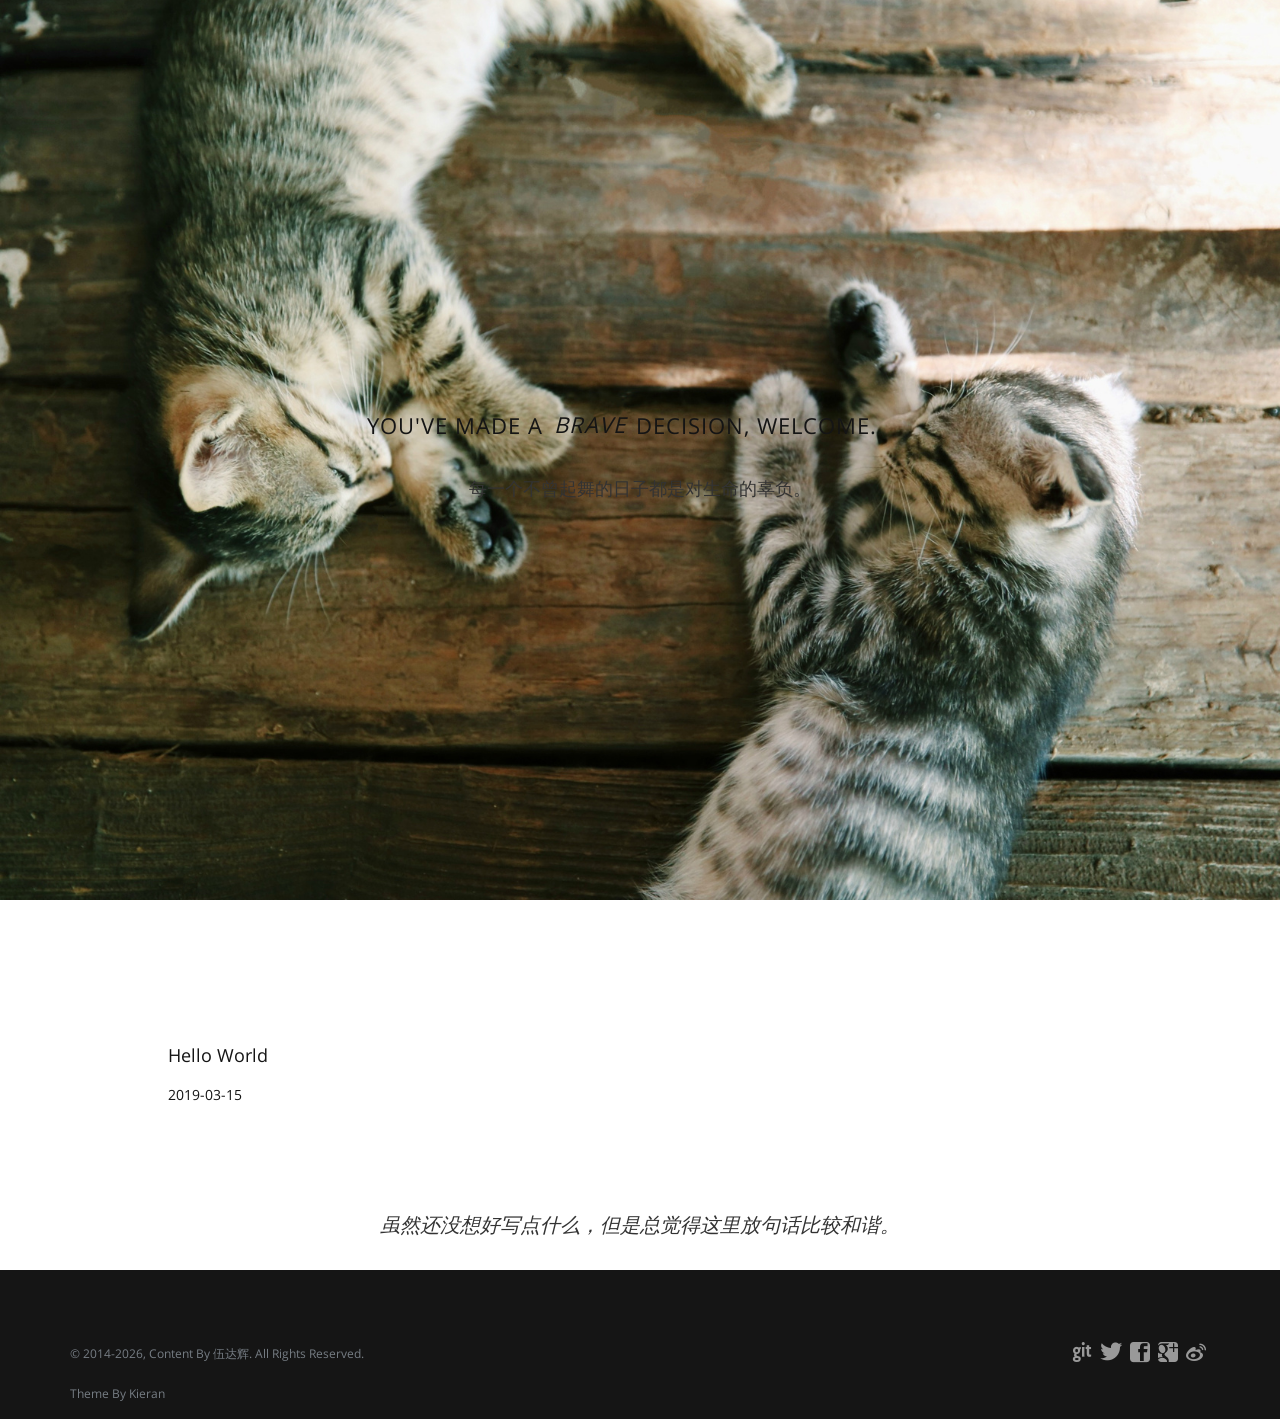
==== commit feac0bc8: "Site updated: 2019-03-15 11:45:24" ====
--- a/archives/index.html
+++ b/archives/index.html
@@ -1,172 +1,310 @@
 <!DOCTYPE html>
-<html>
-<head><meta name="generator" content="Hexo 3.8.0">
-  <meta charset="utf-8">
-  
+<!--[if lte IE 8 ]>
+<html class="ie" xmlns="http://www.w3.org/1999/xhtml" xml:lang="en-US" lang="en-US">
+<![endif]-->
+<!--[if (gte IE 9)|!(IE)]><!-->
+<!--
+***************  *      *     *
+      8          *    *       *
+      8          *  *         *
+      8          **           *
+      8          *  *         *
+      8          *    *       *
+      8          *      *     *
+      8          *        *   ***********    -----Theme By Kieran(http://go.kieran.top)
+-->
+<html xmlns="http://www.w3.org/1999/xhtml" xml:lang="zh-CN" lang="zh-CN">
+<!--<![endif]-->
+
+<head>
   <title>Archives | 一个人的认命，是从变胖开始的。</title>
-  <meta name="viewport" content="width=device-width, initial-scale=1, maximum-scale=1">
-  <meta name="description" content="从来没有真正的绝境，只有心灵的迷途">
-<meta name="keywords" content="伍达辉">
-<meta property="og:type" content="website">
-<meta property="og:title" content="一个人的认命，是从变胖开始的。">
-<meta property="og:url" content="https://wudahui.github.io/archives/index.html">
-<meta property="og:site_name" content="一个人的认命，是从变胖开始的。">
-<meta property="og:description" content="从来没有真正的绝境，只有心灵的迷途">
-<meta property="og:locale" content="default">
-<meta name="twitter:card" content="summary">
-<meta name="twitter:title" content="一个人的认命，是从变胖开始的。">
-<meta name="twitter:description" content="从来没有真正的绝境，只有心灵的迷途">
-<meta name="twitter:creator" content="@kawaiiushio">
-<link rel="publisher" href="u/0/112705918015792136321">
-  
-    <link rel="alternative" href="/atom.xml" title="一个人的认命，是从变胖开始的。" type="application/atom+xml">
+  <!-- Meta data -->
+    <meta http-equiv="Content-Type" content="text/html" charset="UTF-8" >
+    <meta http-equiv="X-UA-Compatible" content="IE=edge"/>
+    <meta name="viewport" content="width=device-width, initial-scale=1.0" />
+    <meta name="generator" content="一个人的认命，是从变胖开始的。">
+    <meta name="author" content="伍达辉">
+    <meta name="description" content="Stay hungry. Stay foolish." />
+    <meta name="keywords" content="伍达辉" />
+
+    <!-- Favicon, (keep icon in root folder) -->
+    <link rel="Shortcut Icon" href="/img/favicon.ico" type="image/ico">
+
+    <link rel="alternate" href="/atom.xml" title="一个人的认命，是从变胖开始的。" type="application/atom+xml">
+    <link rel="stylesheet" href="/css/all.css" media="screen" type="text/css">
+    
+    <link rel="stylesheet" href="/highlightjs/vs.css" type="text/css">
+    
+
+    <!--[if IE 8]>
+    <link rel="stylesheet" type="text/css" href="/css/ie8.css" />
+    <![endif]-->
+
+    <!-- jQuery | Load our jQuery, with an alternative source fallback to a local version if request is unavailable -->
+    <script src="/js/jquery-1.11.1.min.js"></script>
+    <script>window.jQuery || document.write('<script src="js/jquery-1.11.1.min.js"><\/script>')</script>
+
+    <!-- Load these in the <head> for quicker IE8+ load times -->
+    <!-- HTML5 shim and Respond.js IE8 support of HTML5 elements and media queries -->
+    <!--[if lt IE 9]>
+    <script src="/js/html5shiv.min.js"></script>
+    <script src="/js/respond.min.js"></script>
+    <![endif]-->
+
   
   
-    <link rel="icon" href="/favicon.ico">
-    <meta name="theme-color" content="#ffffff">
   
-  <link rel="stylesheet" href="/css/style.css">
-  
-  <style type="text/css">
-html {background-color: white}</style>
+
+  <style>.col-md-8.col-md-offset-2.opening-statement img{display:none;}</style>
 </head>
-</html>
-<body>
-  <div id="container">
-    <div id="wrap">
-      
-  <header id="header" class="small">
-
-  <div id="header-outer" class="outer">
-    <div id="header-title" class="inner">
-      <h1 id="logo-wrap">
-        <a href="/" id="logo">一个人的认命，是从变胖开始的。</a>
-      </h1>
-      
-        <h2 id="subtitle-wrap">
-          <a href="/" id="subtitle">Stay hungry. Stay foolish.</a>
-        </h2>
-      
-      <div id="rss-wrap">
-      
-        <a id="nav-rss-link" class="nav-icon" href="/atom.xml" title="RSS Feed"></a>
-      
-      
-        <a id="nav-github-link" class="nav-icon" href="https://github.com/kawaiiushio" title="Github" target="_blank"></a>
-      
-      </div>
-    </div>
-  </div>
-  <div id="header-inner" class>
-    <a class="title"><h1>一个人的认命，是从变胖开始的。</h1></a>
-    <nav id="main-nav">
-      <a id="main-nav-toggle" class="nav-icon"></a>
-    </nav>
-    <nav id="sub-nav">
-      <a id="nav-search-btn" class="nav-icon" title="Search"></a>
-    </nav>
-    <div id="search-form-wrap">
-      <form action="//google.com/search" method="get" accept-charset="UTF-8" class="search-form"><input type="search" name="q" class="search-form-input" placeholder="Search"><button type="submit" class="search-form-submit">&#xF002;</button><input type="hidden" name="sitesearch" value="https://wudahui.github.io"></form>
-    </div>
-  </div>
-  <div class="site-nav">
-    <ul>
-    
-      <li>
-        <a href="/">主页</a>
-      </li>
-    
-      <li>
-        <a href="/archives">归档</a>
-      </li>
-    
-      <li>
-        <a href="/donate">捐助</a>
-      </li>
-    
-      <li>
-        <a href="/friends">小伙伴</a>
-      </li>
-    
-      <li>
-        <a href="/about">关于</a>
-      </li>
-    
-    </ul>
-  </div>
-</header>
-
-      <div class="outer">
-        <section id="main">
-  
-  
-    
-    
-      
-      
-      <section class="archives-wrap">
-        <div class="archive-year-wrap">
-          <a href="/archives/2019" class="archive-year">2019</a>
-        </div>
-        <div class="archives">
-    
-    <article class="archive-article archive-type-post">
-  <div class="archive-article-inner">
-    <header class="archive-article-header">
-      <a href="/2019/03/15/hello-world/" class="archive-article-date">
-  <time datetime="2019-03-15T02:13:26.831Z" itemprop="datePublished">Mar 15</time>
-</a>
-      
-  
-    <h1 itemprop="name">
-      <a class="archive-article-title" href="/2019/03/15/hello-world/">Hello World</a>
-    </h1>
-  
-
-    </header>
-  </div>
-</article>
-  
-  
-    </div></section>
-  
-
-
-
-<div class="archives-wrap">
-  
-    
-
-  
-</div>
-
-</section>
-      </div>
-      <footer id="footer">
-  
-  <div class="outer">
-    <div id="footer-info" class="inner">
-      &copy; 2019 伍达辉<br>
-      Hosted On <a target="_blank" href="https://github.com">Github</a> <br> Proudly published with <a target="_blank" href="http://hexo.io">Hexo</a>
-    </div>
-  </div>
-</footer>
+
+<!--
+<body class="home-template">
+-->
+<body id="index" class="lightnav animsition">
+
+      <!-- ============================ Off-canvas navigation =========================== -->
+
+    <div class="sb-slidebar sb-right sb-style-overlay sb-momentum-scrolling">
+        <div class="sb-close" aria-label="Close Menu" aria-hidden="true">
+            <img src="/img/close.png" alt="Close">
+        </div>
+        <!-- Lists in Slidebars -->
+        <ul class="sb-menu">
+            <li><a href="/" class="animsition-link" title="Home">Home</a></li>
+            <li><a href="/archives" class="animsition-link" title="archive">archives</a></li>
+            <!-- Dropdown Menu -->
+			 
+            <li>
+                <a class="sb-toggle-submenu">Works<span class="sb-caret"></span></a>
+                <ul class="sb-submenu">
+                    
+                        <li><a href="/" target="_BLANK" class="animsition-link">AAA</a></li>
+                    
+                        <li><a href="/atom.xml" target="_BLANK" class="animsition-link">BBB</a></li>
+                    
+                </ul>
+            </li>
+            
+            
+            
+            <li>
+                <a class="sb-toggle-submenu">Links<span class="sb-caret"></span></a>
+                <ul class="sb-submenu">
+                    
+                    <li><a href="http://go.kieran.top/" class="animsition-link">Kieran</a></li>
+                    
+                    <li><a href="http://domain.com/" class="animsition-link">Name</a></li>
+                    
+                </ul>
+            </li>
+            
+        </ul>
+        <!-- Lists in Slidebars -->
+        <ul class="sb-menu secondary">
+            
+            <li><a href="/about.html" class="animsition-link" title="about">About</a></li>
+            <li><a href="/atom.xml" class="animsition-link" title="rss">RSS</a></li>
+        </ul>
     </div>
     
-
-<script src="http://cdn.staticfile.org/jquery/2.1.1-rc2/jquery.min.js"></script>
-<script src="http://cdn.staticfile.org/scrollReveal.js/0.1.2/scrollReveal.min.js"></script>
-
-  <link rel="stylesheet" href="/fancybox/jquery.fancybox.css">
-  <script src="/fancybox/jquery.fancybox.pack.js"></script>
-
-
-<script>
-  window.scrollReveal = new scrollReveal();
+    <!-- ============================ END Off-canvas navigation =========================== -->
+
+    <!-- ============================ #sb-site Main Page Wrapper =========================== -->
+
+    <div id="sb-site">
+        <!-- #sb-site - All page content should be contained within this id, except the off-canvas navigation itself -->
+
+        <!-- ============================ Header & Logo bar =========================== -->
+
+        <div id="navigation" class="navbar navbar-fixed-top">
+            <div class="navbar-inner">
+                <div class="container">
+                    <!-- Nav logo -->
+                    <div class="logo">
+                        <a href="/" title="Logo" class="animsition-link">
+                         <img src="/img/logo.png" alt="Logo" width="35px;"> 
+                        </a>
+                    </div>
+                    <!-- // Nav logo -->
+                    <!-- Info-bar -->
+                    <nav>
+                        <ul class="nav">
+                            <li><a href="/" class="animsition-link">一个人的认命，是从变胖开始的。</a></li>
+                            <li class="nolink"><span>Always </span>Creative.</li>
+                            
+                            <li><a href="https://github.com/" title="Github" target="_blank"><i class="icon-github"></i></a></li>
+                            
+                            
+                            <li><a href="https://twitter.com/" title="Twitter" target="_blank"><i class="icon-twitter"></i></a></li>
+                            
+                            
+                            <li><a href="https://www.facebook.com/" title="Facebook" target="_blank"><i class="icon-facebook"></i></a></li>
+                            
+                            
+                            <li><a href="https://google.com/" title="Google-Plus" target="_blank"><i class="icon-google-plus"></i></a></li>
+                            
+                            
+                            <li><a href="http://weibo.com/" title="Sina-Weibo" target="_blank"><i class="icon-sina-weibo"></i></a></li>
+                            
+                            <li class="nolink"><span>Welcome!</span></li>
+                        </ul>
+                    </nav>
+                    <!--// Info-bar -->
+                </div>
+                <!-- // .container -->
+                <div class="learnmore sb-toggle-right">More</div>
+                <button type="button" class="navbar-toggle menu-icon sb-toggle-right" title="More">
+                <span class="sr-only">Toggle navigation</span>
+                <span class="icon-bar before"></span>
+                <span class="icon-bar main"></span>
+                <span class="icon-bar after"></span>
+                </button>
+            </div>
+            <!-- // .navbar-inner -->
+        </div>
+
+        <!-- ============================ Header & Logo bar =========================== -->
+
+</div>
+      <!-- ============================ Hero Image =========================== -->
+
+<section id="hero" class="scrollme">
+    <div class="container-fluid element-img" style="background: url(/img/bg_img.jpg) no-repeat center center fixed;background-size: cover">
+        <div class="row">
+            <div class="col-xs-12 col-sm-8 col-sm-offset-2 col-md-8 col-md-offset-2 vertical-align cover boost text-center">
+                <div class="center-me animateme" data-when="exit" data-from="0" data-to="0.6" data-opacity="0" data-translatey="100">
+                    <div>
+                        
+                        <h2>YOU'VE MADE A <span>BRAVE</span> DECISION, WELCOME.</h2>
+                        <p></p>
+                        
+                        <h2></h2>
+                        <p>每一个不曾起舞的日子都是对生命的辜负。</p>
+                        
+
+                    </div>
+                </div>
+            </div>
+            <!-- // .col-md-12 -->
+        </div>
+        <div class="herofade beige-dk"></div>
+    </div>
+</section>
+
+<!-- Height spacing helper -->
+<div class="heightblock"></div>
+<!-- // End height spacing helper -->
+
+<!-- ============================ END Hero Image =========================== -->
+
+
+
+
+<section id="services">
+    <div class="container">
+        <div class="row">
+            <div class="col-md-10 col-md-offset-1">
+                <div class="row boxes">
+                    
+                    
+                        
+                        
+                        <div class="col-xs-12 col-sm-3 col-md-3 col-lg-3 wow fadeInUp" data-wow-delay="0.3s">
+                            
+                              <h4 class="title"><a href="/2019/03/15/hello-world/">Hello World</a></h4>
+                            
+                            <p><time datetime="2019-03-15T02:13:26.831Z"><a href="/2019/03/15/hello-world/">2019-03-15</a></time></p>
+                        </div>
+                    
+                </div>
+            </div>    
+        </div>
+    </div>
+</section> 
+
+<section id="statement">
+    <div class="container text-center wow fadeInUp" data-wow-delay="0.5s">
+        <div class="row">
+            <p>虽然还没想好写点什么，但是总觉得这里放句话比较和谐。</p>
+        </div>
+    </div>
+</section>
+      
+<!-- ============================ Footer =========================== -->
+
+<footer>
+    <div class="container">
+            <div class="copy">
+                <p>
+                    &copy; 2014<script>new Date().getFullYear()>2010&&document.write("-"+new Date().getFullYear());</script>, Content By 伍达辉. All Rights Reserved.
+                </p>
+                <p>Theme By <a href="//go.kieran.top" style="color: #767D84">Kieran</a></p>
+            </div>
+            <div class="social">
+                <ul>
+                    
+                    <li><a href="https://github.com/" title="Github" target="_blank"><i class="icon-github"></i></a>&nbsp;</li>
+                    
+                    
+                    <li><a href="https://twitter.com/" title="Twitter" target="_blank"><i class="icon-twitter"></i></a>&nbsp;</li>
+                    
+                    
+                    <li><a href="https://www.facebook.com/" title="Facebook" target="_blank"><i class="icon-facebook"></i></a>&nbsp;</li>
+                    
+                    
+                    <li><a href="https://google.com/" title="Google-Plus" target="_blank"><i class="icon-google-plus"></i></a>&nbsp;</li>
+                    
+                    
+                    <li><a href="http://weibo.com/" title="Sina-Weibo" target="_blank"><i class="icon-sina-weibo"></i></a>&nbsp;</li>
+                    
+                </ul>
+            </div>
+            <div class="clearfix"> </div>
+        </div>
+</footer>
+
+<!-- ============================ END Footer =========================== -->
+      <!-- Load our scripts -->
+<!-- Resizable 'on-demand' full-height hero -->
+<script type="text/javascript">
+    var resizeHero = function () {
+        var hero = $(".cover,.heightblock"),
+            window1 = $(window);
+        hero.css({
+            "height": window1.height()
+        });
+    };
+
+    resizeHero();
+
+    $(window).resize(function () {
+        resizeHero();
+    });
 </script>
-
-<script src="/js/script.js"></script>
-
-  </div>
+<script src="/js/plugins.min.js"></script><!-- Bootstrap core and concatenated plugins always load here -->
+<script src="/js/scripts.js"></script><!-- Theme scripts -->
+
+
+<link rel="stylesheet" href="/fancybox/jquery.fancybox.css" media="screen" type="text/css">
+<script src="/fancybox/jquery.fancybox.pack.js"></script>
+<script type="text/javascript">
+$('#intro').find('img').each(function(){
+  var alt = this.alt;
+
+  if (alt){
+    $(this).after('<span class="caption" style="display:none">' + alt + '</span>');
+  }
+
+  $(this).wrap('<a href="' + this.src + '" title="' + alt + '" class="fancybox" rel="gallery" />');
+});
+(function($){
+  $('.fancybox').fancybox();
+})(jQuery);
+</script>
+
+
+
+      
 </body>
 </html>
--- a/highlightjs/vs.css
+++ b/highlightjs/vs.css
@@ -0,0 +1,87 @@
+/*
+
+Visual Studio-like style based on original C# coloring by Jason Diamond <jason@diamond.name>
+
+*/
+pre code {
+  display: block; padding: 0.5em;
+}
+
+pre .comment,
+pre .annotation,
+pre .template_comment,
+pre .diff .header,
+pre .chunk,
+pre .apache .cbracket {
+  color: rgb(0, 128, 0);
+}
+
+pre .keyword,
+pre .id,
+pre .built_in,
+pre .smalltalk .class,
+pre .winutils,
+pre .bash .variable,
+pre .tex .command,
+pre .request,
+pre .status,
+pre .nginx .title,
+pre .xml .tag,
+pre .xml .tag .value {
+  color: rgb(0, 0, 255);
+}
+
+pre .string,
+pre .title,
+pre .parent,
+pre .tag .value,
+pre .rules .value,
+pre .rules .value .number,
+pre .ruby .symbol,
+pre .ruby .symbol .string,
+pre .aggregate,
+pre .template_tag,
+pre .django .variable,
+pre .addition,
+pre .flow,
+pre .stream,
+pre .apache .tag,
+pre .date,
+pre .tex .formula,
+pre .coffeescript .attribute {
+  color: rgb(163, 21, 21);
+}
+
+pre .ruby .string,
+pre .decorator,
+pre .filter .argument,
+pre .localvars,
+pre .array,
+pre .attr_selector,
+pre .pseudo,
+pre .pi,
+pre .doctype,
+pre .deletion,
+pre .envvar,
+pre .shebang,
+pre .preprocessor,
+pre .userType,
+pre .apache .sqbracket,
+pre .nginx .built_in,
+pre .tex .special,
+pre .prompt {
+  color: rgb(43, 145, 175);
+}
+
+pre .phpdoc,
+pre .javadoc,
+pre .xmlDocTag {
+  color: rgb(128, 128, 128);
+}
+
+pre .vhdl .typename { font-weight: bold; }
+pre .vhdl .string { color: #666666; }
+pre .vhdl .literal { color: rgb(163, 21, 21); }
+pre .vhdl .attribute { color: #00B0E8; }
+
+pre .xml .attribute { color: rgb(255, 0, 0); }
--- a/css/ie8.css
+++ b/css/ie8.css
@@ -0,0 +1,54 @@
+/* IE8 Template Styles & Fixes */
+
+/* Polyfill for full-scale background images in IE */
+#hero,
+#fallback,
+.element-img,
+#featured .featured-item,
+.overview-img,
+#page-header {
+	background-size: cover;
+	-ms-behavior: url(includes/backgroundsize.min.htc);
+	behavior: url(includes/backgroundsize.min.htc);
+}
+.wow {
+	visibility: visible !important;
+}
+
+#page-header {
+	width: 100%
+}
+
+html.sb-init.sb-active.sb-active-right,
+html.sb-init.sb-active.sb-active-right #featured a,
+html.sb-init.sb-active.sb-active-right ul.filters li p,
+html.sb-init.sb-active.sb-active-right #projects .projects .label-text h3 a {
+	cursor: default;
+}
+/* For further info on how to select rgba compatible values for IE8, see > http://css-tricks.com/rgba-browser-support/ */
+.navbar-inner.lightnav-alt,
+#blog-post .navbar-inner { 
+	background:transparent;
+	filter:progid:DXImageTransform.Microsoft.gradient(startColorstr=#E6FFFFFF,endColorstr=#E6FFFFFF); 
+	zoom: 1;
+}
+#featured a.meta {
+	background:transparent;
+	filter:progid:DXImageTransform.Microsoft.gradient(startColorstr=#80000000,endColorstr=#80000000); 
+	zoom: 1;
+	position: absolute;
+	top: 0;
+	bottom: 0;
+	left: 0;
+	right: 0;
+}
+#featured a.meta:hover {
+	background:transparent;
+	filter:progid:DXImageTransform.Microsoft.gradient(startColorstr=#B3000000,endColorstr=#B3000000); 
+	zoom: 1;
+}
+.map-cover {
+	background:transparent;
+	filter:progid:DXImageTransform.Microsoft.gradient(startColorstr=#B3131313,endColorstr=#B3131313); 
+	zoom: 1;
+}
